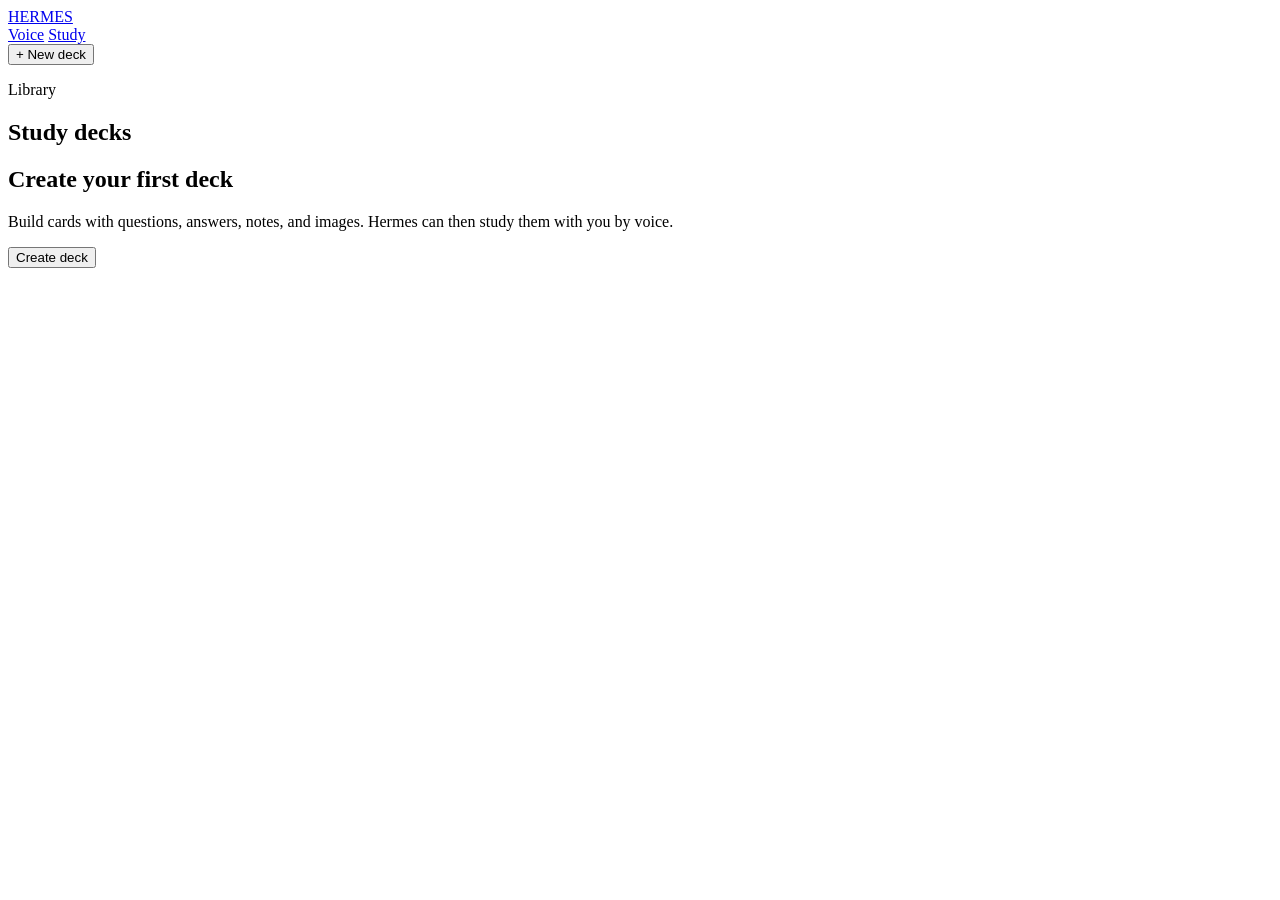
==== hermes_voice/web/study.html @ da2af9a6 "Add study management page" ====
<!doctype html>
<html lang="en">
<head>
  <meta charset="utf-8">
  <meta name="viewport" content="width=device-width, initial-scale=1">
  <title>Hermes Study</title>
  <link rel="stylesheet" href="/static/study.css?v=20260720-1">
</head>
<body>
  <header class="topbar">
    <a class="brand" href="/">HERMES</a>
    <nav aria-label="Hermes sections">
      <a href="/">Voice</a>
      <a class="active" href="/study" aria-current="page">Study</a>
    </nav>
    <button id="new-deck" type="button">+ New deck</button>
  </header>
  <main class="layout">
    <aside class="sidebar"><div class="sidebar-heading"><div><p class="eyebrow">Library</p><h1>Study decks</h1></div></div><div id="deck-list" class="deck-list"></div></aside>
    <section class="workspace">
      <div id="empty-state" class="empty-state"><h2>Create your first deck</h2><p>Build cards with questions, answers, notes, and images. Hermes can then study them with you by voice.</p><button id="empty-new-deck" type="button">Create deck</button></div>
      <div id="deck-workspace" hidden>
        <section class="deck-header panel"><div><p class="eyebrow">Selected deck</p><h2 id="deck-title"></h2><p id="deck-description"></p><p id="deck-stats" class="muted"></p></div><div class="actions"><button id="study-deck" class="primary" type="button">Start study session</button><button id="edit-deck" type="button">Edit deck</button><button id="delete-deck" class="danger" type="button">Delete deck</button></div></section>
        <section class="cards-heading"><div><p class="eyebrow">Cards</p><h2>Questions and answers</h2></div><button id="new-card" type="button">+ New card</button></section>
        <div id="card-list" class="card-list"></div>
      </div>
    </section>
    <aside id="session-panel" class="session-panel" hidden>
      <div class="session-heading"><div><p class="eyebrow">Live session</p><h2 id="session-deck"></h2></div><button id="finish-session" class="icon-button" type="button" aria-label="End session">×</button></div>
      <p id="session-progress" class="muted"></p>
      <article class="study-card"><section><p class="section-label">Question</p><div id="session-question" class="card-copy"></div><div id="session-question-images" class="media-grid"></div></section><section id="session-answer-area" hidden><p class="section-label">Answer</p><div id="session-answer" class="card-copy"></div><div id="session-answer-images" class="media-grid"></div><div id="session-notes-area" hidden><p class="section-label">Notes</p><div id="session-notes" class="card-copy notes"></div><div id="session-notes-images" class="media-grid"></div></div></section></article>
      <button id="reveal-answer" class="primary wide" type="button">Show answer</button>
      <div id="grade-actions" class="grade-actions" hidden><button data-grade="wrong" class="danger" type="button">Wrong</button><button data-grade="correct" class="success" type="button">Correct</button><button data-grade="skipped" type="button">Skip</button></div>
      <p class="voice-tip">Voice commands: “correct,” “wrong,” “skip,” “show answer,” or “end study session.”</p>
    </aside>
  </main>
  <dialog id="deck-dialog"><form id="deck-form" method="dialog"><input id="deck-id" type="hidden"><h2 id="deck-dialog-title">New deck</h2><label>Deck name<input id="deck-name" maxlength="120" required></label><label>Description<textarea id="deck-description-input" maxlength="4000" rows="4"></textarea></label><p id="deck-error" class="form-error"></p><div class="dialog-actions"><button value="cancel" type="button" data-close-dialog>Cancel</button><button class="primary" type="submit">Save deck</button></div></form></dialog>
  <dialog id="card-dialog"><form id="card-form" method="dialog"><input id="card-id" type="hidden"><h2 id="card-dialog-title">New card</h2><label>Question<textarea id="card-question" maxlength="20000" rows="5" required></textarea></label><label class="media-input">Question images<input id="question-images" type="file" accept="image/jpeg,image/png,image/webp" multiple></label><div id="question-media-existing" class="media-editor"></div><label>Answer<textarea id="card-answer" maxlength="20000" rows="5" required></textarea></label><label class="media-input">Answer images<input id="answer-images" type="file" accept="image/jpeg,image/png,image/webp" multiple></label><div id="answer-media-existing" class="media-editor"></div><label>Notes<textarea id="card-notes" maxlength="40000" rows="4"></textarea></label><label class="media-input">Notes images<input id="notes-images" type="file" accept="image/jpeg,image/png,image/webp" multiple></label><div id="notes-media-existing" class="media-editor"></div><p id="card-error" class="form-error"></p><div class="dialog-actions"><button value="cancel" type="button" data-close-dialog>Cancel</button><button class="primary" type="submit">Save card</button></div></form></dialog>
  <script type="module" src="/static/study.mjs?v=20260720-1"></script>
</body>
</html>
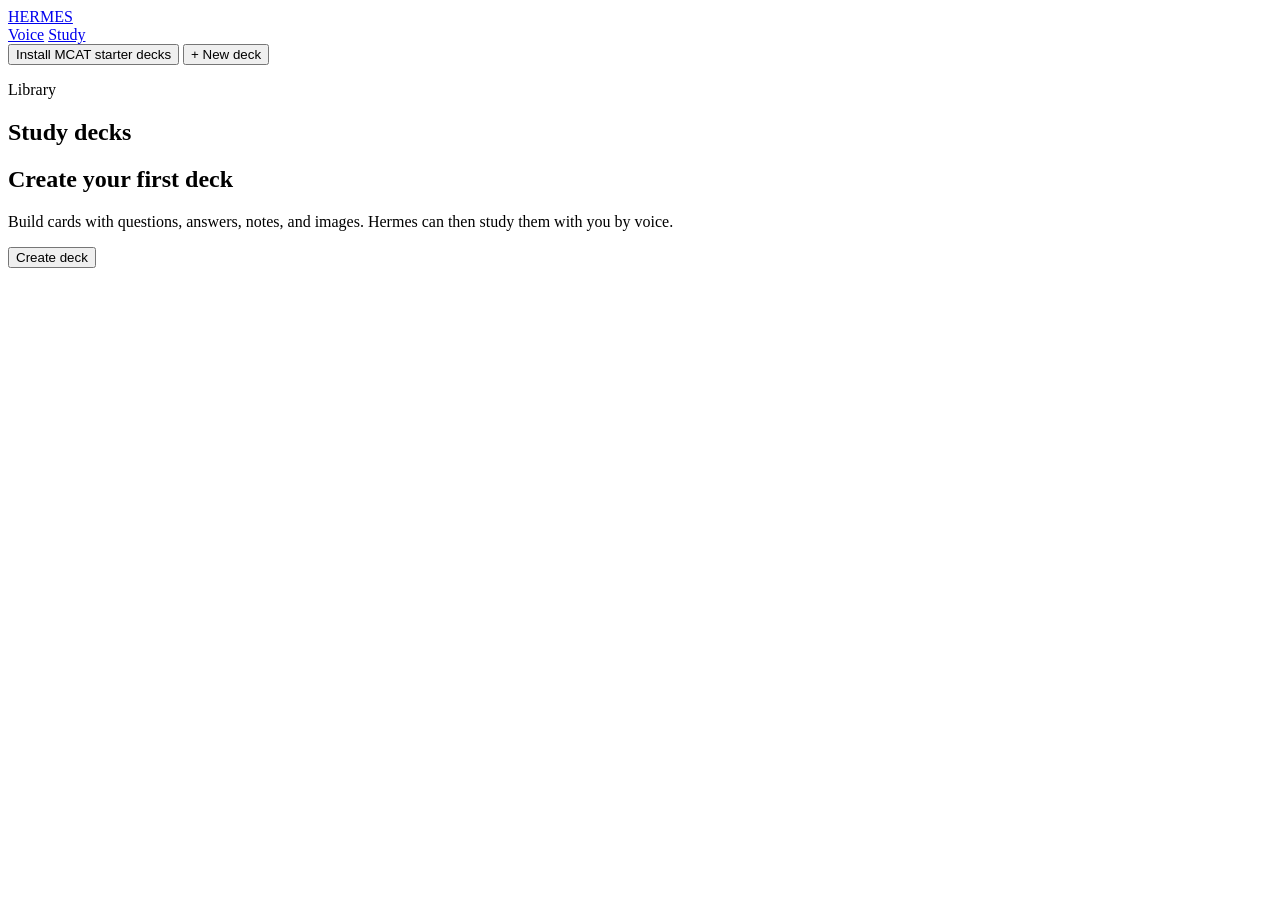
==== commit 4fd6976c: "Add one-click MCAT starter-pack installation" ====
--- a/hermes_voice/web/study.html
+++ b/hermes_voice/web/study.html
@@ -4,7 +4,7 @@
   <meta charset="utf-8">
   <meta name="viewport" content="width=device-width, initial-scale=1">
   <title>Hermes Study</title>
-  <link rel="stylesheet" href="/static/study.css?v=20260720-1">
+  <link rel="stylesheet" href="/static/study.css?v=20260720-2">
 </head>
 <body>
   <header class="topbar">
@@ -13,7 +13,10 @@
       <a href="/">Voice</a>
       <a class="active" href="/study" aria-current="page">Study</a>
     </nav>
-    <button id="new-deck" type="button">+ New deck</button>
+    <div class="actions" style="margin-left:auto">
+      <button id="install-mcat" type="button">Install MCAT starter decks</button>
+      <button id="new-deck" type="button">+ New deck</button>
+    </div>
   </header>
   <main class="layout">
     <aside class="sidebar"><div class="sidebar-heading"><div><p class="eyebrow">Library</p><h1>Study decks</h1></div></div><div id="deck-list" class="deck-list"></div></aside>
@@ -36,6 +39,27 @@
   </main>
   <dialog id="deck-dialog"><form id="deck-form" method="dialog"><input id="deck-id" type="hidden"><h2 id="deck-dialog-title">New deck</h2><label>Deck name<input id="deck-name" maxlength="120" required></label><label>Description<textarea id="deck-description-input" maxlength="4000" rows="4"></textarea></label><p id="deck-error" class="form-error"></p><div class="dialog-actions"><button value="cancel" type="button" data-close-dialog>Cancel</button><button class="primary" type="submit">Save deck</button></div></form></dialog>
   <dialog id="card-dialog"><form id="card-form" method="dialog"><input id="card-id" type="hidden"><h2 id="card-dialog-title">New card</h2><label>Question<textarea id="card-question" maxlength="20000" rows="5" required></textarea></label><label class="media-input">Question images<input id="question-images" type="file" accept="image/jpeg,image/png,image/webp" multiple></label><div id="question-media-existing" class="media-editor"></div><label>Answer<textarea id="card-answer" maxlength="20000" rows="5" required></textarea></label><label class="media-input">Answer images<input id="answer-images" type="file" accept="image/jpeg,image/png,image/webp" multiple></label><div id="answer-media-existing" class="media-editor"></div><label>Notes<textarea id="card-notes" maxlength="40000" rows="4"></textarea></label><label class="media-input">Notes images<input id="notes-images" type="file" accept="image/jpeg,image/png,image/webp" multiple></label><div id="notes-media-existing" class="media-editor"></div><p id="card-error" class="form-error"></p><div class="dialog-actions"><button value="cancel" type="button" data-close-dialog>Cancel</button><button class="primary" type="submit">Save card</button></div></form></dialog>
-  <script type="module" src="/static/study.mjs?v=20260720-1"></script>
+  <script type="module" src="/static/study.mjs?v=20260720-2"></script>
+  <script type="module">
+    const button = document.getElementById("install-mcat");
+    button.addEventListener("click", async () => {
+      button.disabled = true;
+      const original = button.textContent;
+      button.textContent = "Installing…";
+      try {
+        const response = await fetch("/api/study/starter-packs/mcat-foundations", { method: "POST" });
+        const payload = await response.json();
+        if (!response.ok) throw new Error(payload.detail || `Request failed (${response.status})`);
+        const result = payload.result;
+        const media = payload.media;
+        alert(`MCAT starter pack ready. ${result.decks_created} decks and ${result.cards_created} cards created; ${media.attached} diagrams attached.`);
+        location.reload();
+      } catch (error) {
+        alert(`Could not install MCAT starter decks: ${error.message}`);
+        button.disabled = false;
+        button.textContent = original;
+      }
+    });
+  </script>
 </body>
 </html>
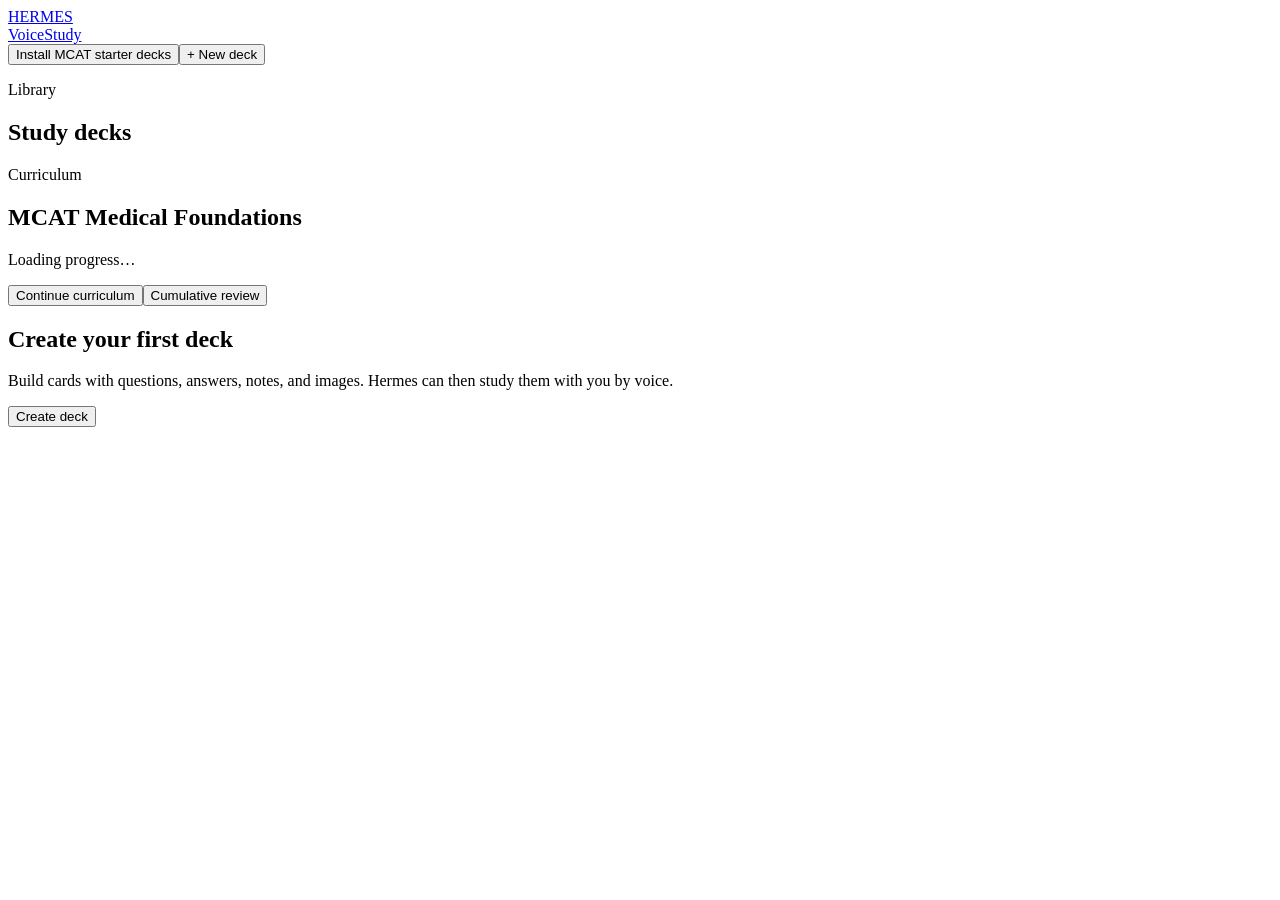
==== commit a7e793b5: "Add curriculum workspace and spaced rating controls" ====
--- a/hermes_voice/web/study.html
+++ b/hermes_voice/web/study.html
@@ -4,23 +4,21 @@
   <meta charset="utf-8">
   <meta name="viewport" content="width=device-width, initial-scale=1">
   <title>Hermes Study</title>
-  <link rel="stylesheet" href="/static/study.css?v=20260720-2">
+  <link rel="stylesheet" href="/static/study.css?v=20260721-curriculum">
 </head>
 <body>
   <header class="topbar">
     <a class="brand" href="/">HERMES</a>
-    <nav aria-label="Hermes sections">
-      <a href="/">Voice</a>
-      <a class="active" href="/study" aria-current="page">Study</a>
-    </nav>
-    <div class="actions" style="margin-left:auto">
-      <button id="install-mcat" type="button">Install MCAT starter decks</button>
-      <button id="new-deck" type="button">+ New deck</button>
-    </div>
+    <nav aria-label="Hermes sections"><a href="/">Voice</a><a class="active" href="/study" aria-current="page">Study</a></nav>
+    <div class="actions" style="margin-left:auto"><button id="install-mcat" type="button">Install MCAT starter decks</button><button id="new-deck" type="button">+ New deck</button></div>
   </header>
   <main class="layout">
     <aside class="sidebar"><div class="sidebar-heading"><div><p class="eyebrow">Library</p><h1>Study decks</h1></div></div><div id="deck-list" class="deck-list"></div></aside>
     <section class="workspace">
+      <section id="curriculum-panel" class="panel curriculum-panel">
+        <div class="curriculum-heading"><div><p class="eyebrow">Curriculum</p><h2 id="curriculum-title">MCAT Medical Foundations</h2><p id="curriculum-summary" class="muted">Loading progress…</p></div><div class="actions"><button id="continue-curriculum" class="primary" type="button">Continue curriculum</button><button id="start-cumulative-review" type="button">Cumulative review</button></div></div>
+        <div id="curriculum-courses" class="curriculum-courses"></div>
+      </section>
       <div id="empty-state" class="empty-state"><h2>Create your first deck</h2><p>Build cards with questions, answers, notes, and images. Hermes can then study them with you by voice.</p><button id="empty-new-deck" type="button">Create deck</button></div>
       <div id="deck-workspace" hidden>
         <section class="deck-header panel"><div><p class="eyebrow">Selected deck</p><h2 id="deck-title"></h2><p id="deck-description"></p><p id="deck-stats" class="muted"></p></div><div class="actions"><button id="study-deck" class="primary" type="button">Start study session</button><button id="edit-deck" type="button">Edit deck</button><button id="delete-deck" class="danger" type="button">Delete deck</button></div></section>
@@ -33,13 +31,14 @@
       <p id="session-progress" class="muted"></p>
       <article class="study-card"><section><p class="section-label">Question</p><div id="session-question" class="card-copy"></div><div id="session-question-images" class="media-grid"></div></section><section id="session-answer-area" hidden><p class="section-label">Answer</p><div id="session-answer" class="card-copy"></div><div id="session-answer-images" class="media-grid"></div><div id="session-notes-area" hidden><p class="section-label">Notes</p><div id="session-notes" class="card-copy notes"></div><div id="session-notes-images" class="media-grid"></div></div></section></article>
       <button id="reveal-answer" class="primary wide" type="button">Show answer</button>
-      <div id="grade-actions" class="grade-actions" hidden><button data-grade="wrong" class="danger" type="button">Wrong</button><button data-grade="correct" class="success" type="button">Correct</button><button data-grade="skipped" type="button">Skip</button></div>
-      <p class="voice-tip">Voice commands: “correct,” “wrong,” “skip,” “show answer,” or “end study session.”</p>
+      <div id="grade-actions" class="grade-actions" hidden><button data-review-rating="again" class="danger" type="button">Again</button><button data-review-rating="hard" type="button">Hard</button><button data-review-rating="good" class="success" type="button">Good</button><button data-review-rating="easy" class="success" type="button">Easy</button><button data-grade="skipped" type="button">Skip</button></div>
+      <p class="voice-tip">Voice commands: “again,” “hard,” “good,” “easy,” “show answer,” “curriculum progress,” “continue curriculum,” or “start cumulative review.”</p>
     </aside>
   </main>
   <dialog id="deck-dialog"><form id="deck-form" method="dialog"><input id="deck-id" type="hidden"><h2 id="deck-dialog-title">New deck</h2><label>Deck name<input id="deck-name" maxlength="120" required></label><label>Description<textarea id="deck-description-input" maxlength="4000" rows="4"></textarea></label><p id="deck-error" class="form-error"></p><div class="dialog-actions"><button value="cancel" type="button" data-close-dialog>Cancel</button><button class="primary" type="submit">Save deck</button></div></form></dialog>
   <dialog id="card-dialog"><form id="card-form" method="dialog"><input id="card-id" type="hidden"><h2 id="card-dialog-title">New card</h2><label>Question<textarea id="card-question" maxlength="20000" rows="5" required></textarea></label><label class="media-input">Question images<input id="question-images" type="file" accept="image/jpeg,image/png,image/webp" multiple></label><div id="question-media-existing" class="media-editor"></div><label>Answer<textarea id="card-answer" maxlength="20000" rows="5" required></textarea></label><label class="media-input">Answer images<input id="answer-images" type="file" accept="image/jpeg,image/png,image/webp" multiple></label><div id="answer-media-existing" class="media-editor"></div><label>Notes<textarea id="card-notes" maxlength="40000" rows="4"></textarea></label><label class="media-input">Notes images<input id="notes-images" type="file" accept="image/jpeg,image/png,image/webp" multiple></label><div id="notes-media-existing" class="media-editor"></div><p id="card-error" class="form-error"></p><div class="dialog-actions"><button value="cancel" type="button" data-close-dialog>Cancel</button><button class="primary" type="submit">Save card</button></div></form></dialog>
   <script type="module" src="/static/study.mjs?v=20260720-2"></script>
+  <script type="module" src="/static/curriculum.mjs?v=20260721-1"></script>
   <script type="module">
     const button = document.getElementById("install-mcat");
     button.addEventListener("click", async () => {
